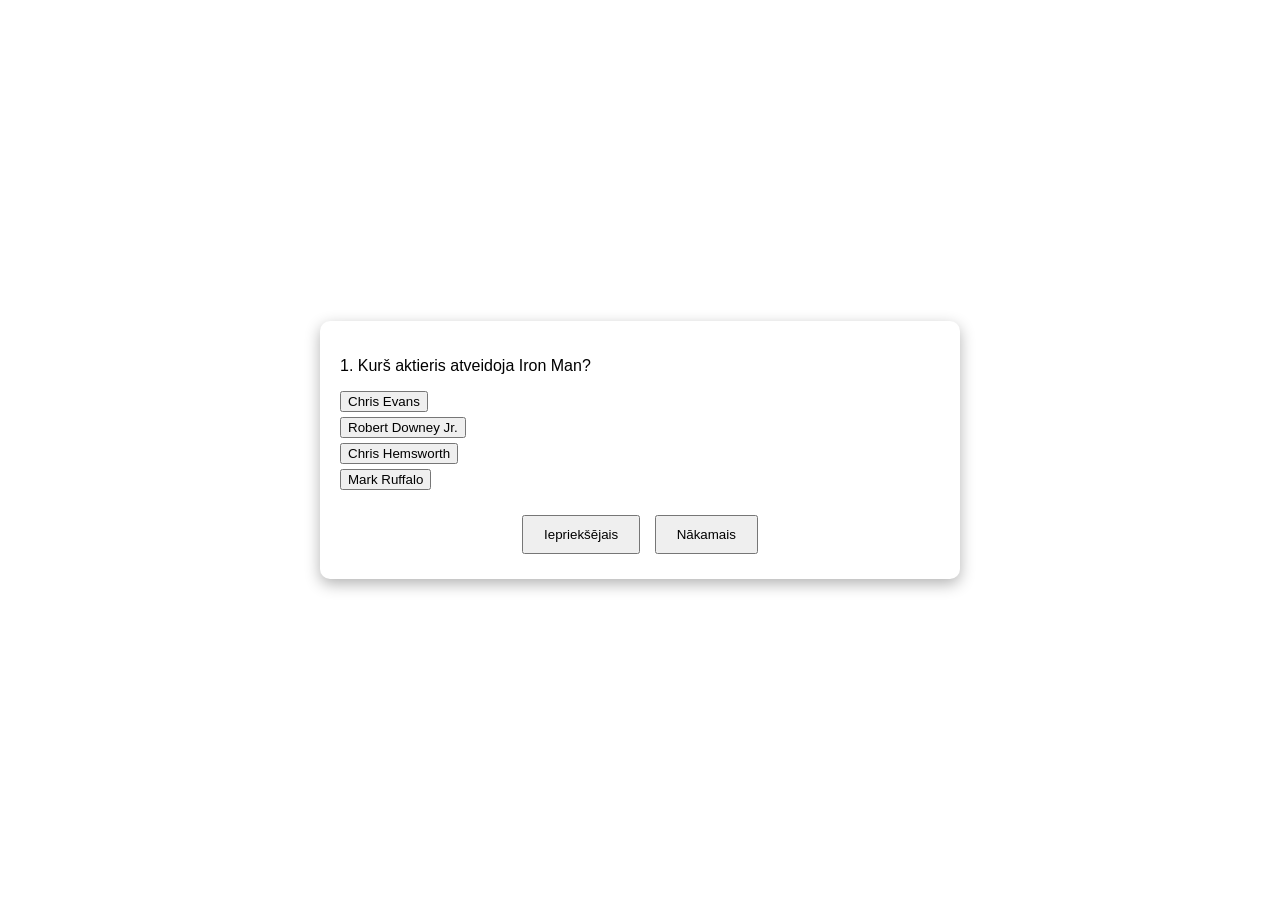
==== test.html @ f06fe5a6 "main" ====
<!DOCTYPE html>
<html lang="lv">
<head>
  <meta charset="UTF-8">
  <meta name="viewport" content="width=device-width, initial-scale=1.0">
  <title>Popkultūras tests</title>
  <style>
    body {
      margin: 0;
      font-family: sans-serif;
      background: url('geometry-background.png') center center / cover no-repeat;
      height: 100vh;
      display: flex;
      align-items: center;
      justify-content: center;
    }
    .quiz-container {
      background: white;
      padding: 20px;
      border-radius: 10px;
      width: 600px;
      box-shadow: 0 5px 15px rgba(0,0,0,0.3);
    }
    .question {
      display: none;
    }
    .question.active {
      display: block;
    }
    .navigation {
      margin-top: 20px;
      text-align: center;
    }
    .navigation button {
      margin: 5px;
      padding: 10px 20px;
    }
    .options button {
      display: block;
      margin: 5px 0;
    }
    .drag-container, .drop-container {
      display: flex;
      gap: 10px;
      margin: 10px 0;
    }
    .drag-item, .drop-zone {
      padding: 10px;
      border: 1px solid #aaa;
      border-radius: 5px;
      background: #f0f0f0;
      cursor: grab;
    }
    .drop-zone {
      min-width: 100px;
      min-height: 30px;
    }
  </style>
</head>
<body>
  <div class="quiz-container">
    <div id="q0" class="question active">
      <p>1. Kurš aktieris atveidoja Iron Man?</p>
      <div class="options">
        <button>Chris Evans</button>
        <button>Robert Downey Jr.</button>
        <button>Chris Hemsworth</button>
        <button>Mark Ruffalo</button>
      </div>
    </div>

    <div id="q1" class="question">
      <p>2. Aizpildi dziesmas rindu: "We will, we will..."</p>
      <input type="text" placeholder="...">
    </div>

    <div id="q2" class="question">
      <p>3. Izvēlies pareizo gadu, kad iznāca filma "Titanic":</p>
      <select>
        <option>1995</option>
        <option>1997</option>
        <option>1999</option>
        <option>2001</option>
      </select>
    </div>

    <div id="q3" class="question">
      <p>4. Savieno dziesmu ar izpildītāju</p>
      <div class="drag-container">
        <div class="drag-item" draggable="true">Thriller</div>
        <div class="drag-item" draggable="true">Like a Prayer</div>
        <div class="drag-item" draggable="true">Shape of You</div>
      </div>
      <div class="drop-container">
        <div class="drop-zone" data-answer="Michael Jackson"></div>
        <div class="drop-zone" data-answer="Madonna"></div>
        <div class="drop-zone" data-answer="Ed Sheeran"></div>
      </div>
    </div>

    <!-- Вопросы q4 по q14 аналогично: чередуются типы вопросов -->

    <div class="navigation">
      <button onclick="prevQuestion()">Iepriekšējais</button>
      <button onclick="nextQuestion()">Nākamais</button>
    </div>
  </div>

  <script>
    let current = 0;
    const questions = document.querySelectorAll('.question');

    function showQuestion(index) {
      questions.forEach((q, i) => q.classList.toggle('active', i === index));
    }

    function nextQuestion() {
      if (current < questions.length - 1) {
        current++;
        showQuestion(current);
      }
    }

    function prevQuestion() {
      if (current > 0) {
        current--;
        showQuestion(current);
      }
    }

    // Drag & Drop logic (basic)
    const draggables = document.querySelectorAll('.drag-item');
    const dropzones = document.querySelectorAll('.drop-zone');

    draggables.forEach(item => {
      item.addEventListener('dragstart', e => {
        e.dataTransfer.setData('text/plain', item.textContent);
      });
    });

    dropzones.forEach(zone => {
      zone.addEventListener('dragover', e => e.preventDefault());
      zone.addEventListener('drop', e => {
        e.preventDefault();
        const data = e.dataTransfer.getData('text/plain');
        zone.textContent = data;
      });
    });
  </script>
</body>
</html>
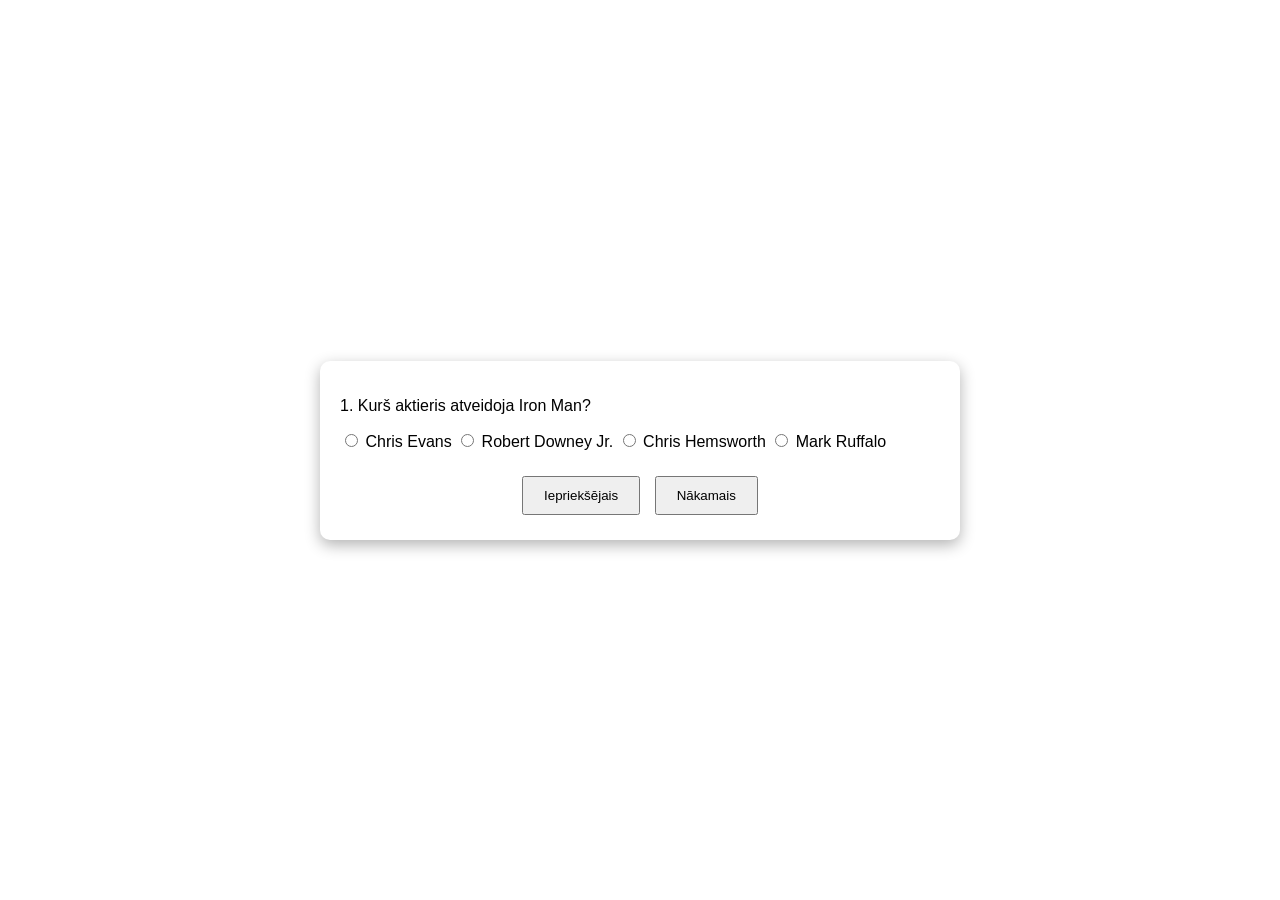
==== commit 347586a5: "checkbox" ====
--- a/test.html
+++ b/test.html
@@ -62,10 +62,10 @@
     <div id="q0" class="question active">
       <p>1. Kurš aktieris atveidoja Iron Man?</p>
       <div class="options">
-        <button>Chris Evans</button>
-        <button>Robert Downey Jr.</button>
-        <button>Chris Hemsworth</button>
-        <button>Mark Ruffalo</button>
+        <label><input type="radio" name="q0" value="evans"> Chris Evans</label>
+        <label><input type="radio" name="q0" value="downey"> Robert Downey Jr.</label>
+        <label><input type="radio" name="q0" value="hemsworth"> Chris Hemsworth</label>
+        <label><input type="radio" name="q0" value="ruffalo"> Mark Ruffalo</label>
       </div>
     </div>
 
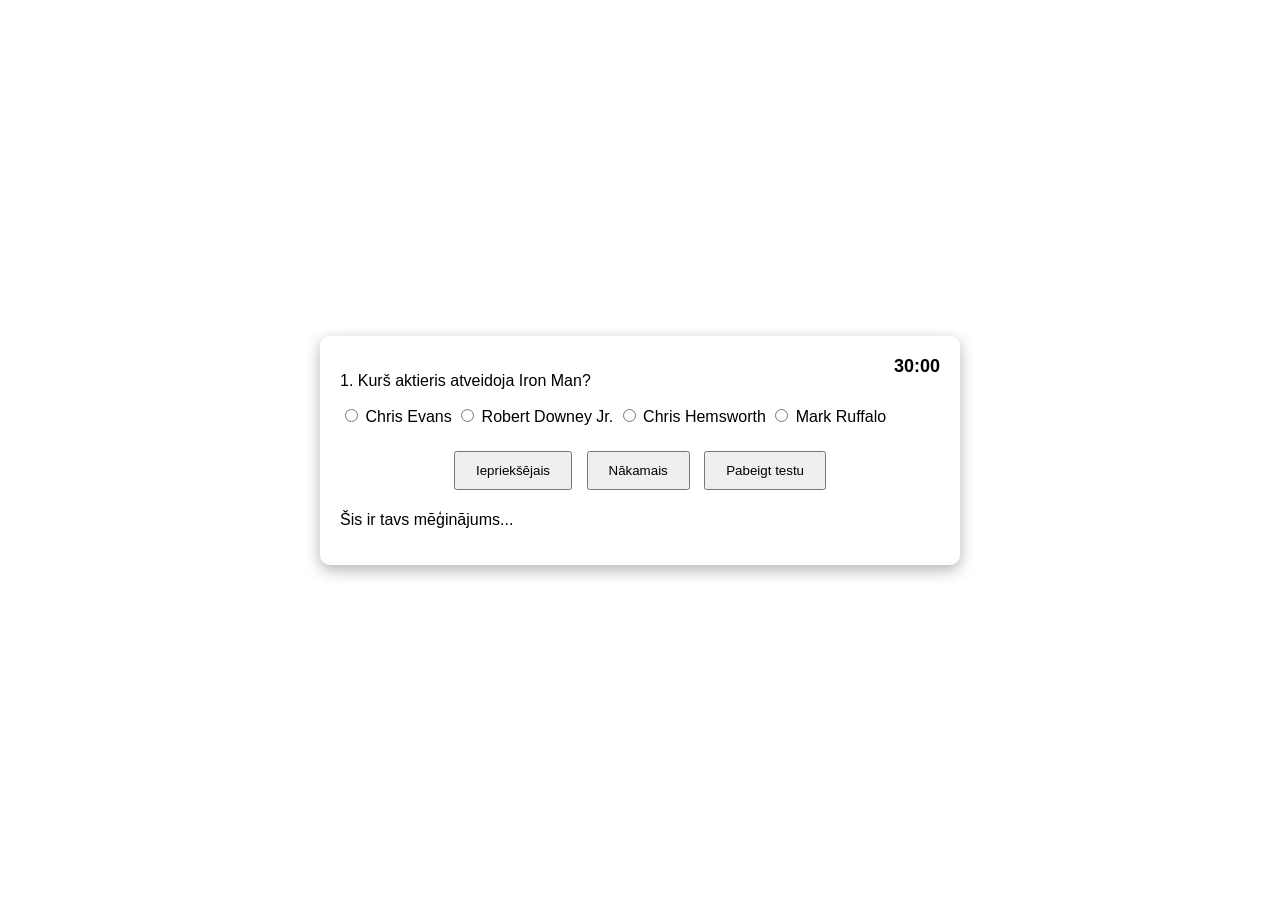
==== commit 193dc74b: "sss" ====
--- a/test.html
+++ b/test.html
@@ -55,10 +55,27 @@
       min-width: 100px;
       min-height: 30px;
     }
+    #timer {
+       float: right;
+      top: 10px;
+      right: 20px;
+      font-weight: bold;
+      font-size: 18px;
+    }
+    #result {
+      display: none;
+      font-size: 20px;
+      text-align: center;
+      margin-top: 20px;
+    }
+
   </style>
+  <script src="POP_Star_Micro.js"></script>
 </head>
 <body>
   <div class="quiz-container">
+    <div id="timer">30:00</div>
+
     <div id="q0" class="question active">
       <p>1. Kurš aktieris atveidoja Iron Man?</p>
       <div class="options">
@@ -98,12 +115,21 @@
       </div>
     </div>
 
-    <!-- Вопросы q4 по q14 аналогично: чередуются типы вопросов -->
-
     <div class="navigation">
       <button onclick="prevQuestion()">Iepriekšējais</button>
       <button onclick="nextQuestion()">Nākamais</button>
+      <button onclick="endTest()">Pabeigt testu</button>
     </div>
+
+    <div id="result">
+      <p>Tests ir pabeigts.</p>
+      <a href="POP_Star.html" class="navigation">
+        <button>Atgriezties uz sākumu</button>
+      </a>
+    </div>
+
+    <p id="attempts-counter">Šis ir tavs mēģinājums...</p>
+
   </div>
 
   <script>
@@ -128,7 +154,6 @@
       }
     }
 
-    // Drag & Drop logic (basic)
     const draggables = document.querySelectorAll('.drag-item');
     const dropzones = document.querySelectorAll('.drop-zone');
 
@@ -146,6 +171,29 @@
         zone.textContent = data;
       });
     });
+
+    // timer
+    let timeLeft = 30 * 60;
+    const timerEl = document.getElementById('timer');
+    const resultEl = document.getElementById('result');
+
+    const timerInterval = setInterval(() => {
+      const minutes = Math.floor(timeLeft / 60);
+      const seconds = timeLeft % 60;
+      timerEl.textContent = `${minutes}:${seconds.toString().padStart(2, '0')}`;
+      if (timeLeft <= 0) {
+        clearInterval(timerInterval);
+        endTest();
+      }
+      timeLeft--;
+    }, 1000);
+
+    function endTest() {
+      document.querySelectorAll('.question').forEach(q => q.style.display = 'none');
+      document.querySelector('.navigation').style.display = 'none';
+      resultEl.style.display = 'block';
+    }
+
   </script>
 </body>
 </html>
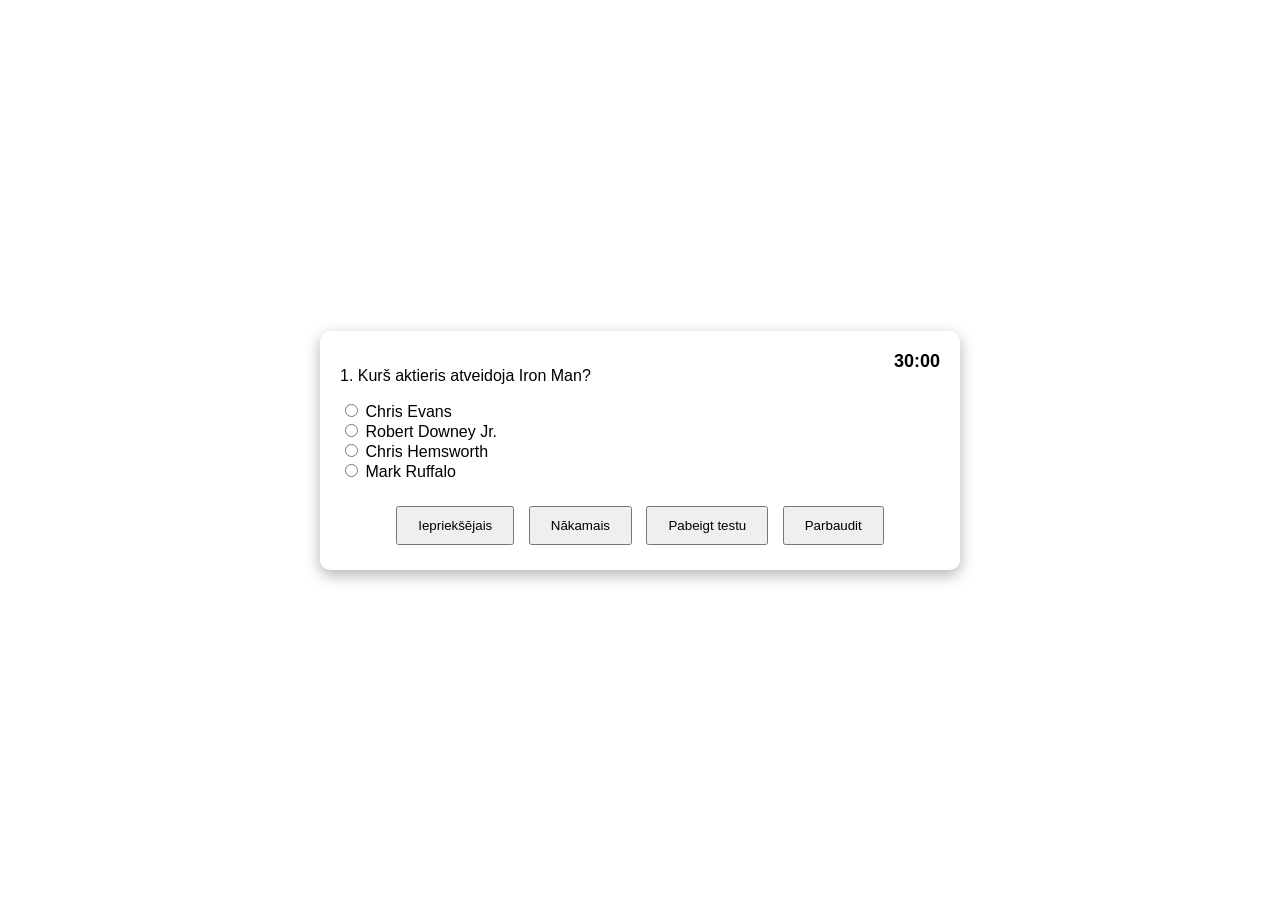
==== commit c3b9b390: "final_test" ====
--- a/test.html
+++ b/test.html
@@ -4,121 +4,20 @@
   <meta charset="UTF-8">
   <meta name="viewport" content="width=device-width, initial-scale=1.0">
   <title>Popkultūras tests</title>
-  <style>
-    body {
-      margin: 0;
-      font-family: sans-serif;
-      background: url('geometry-background.png') center center / cover no-repeat;
-      height: 100vh;
-      display: flex;
-      align-items: center;
-      justify-content: center;
-    }
-    .quiz-container {
-      background: white;
-      padding: 20px;
-      border-radius: 10px;
-      width: 600px;
-      box-shadow: 0 5px 15px rgba(0,0,0,0.3);
-    }
-    .question {
-      display: none;
-    }
-    .question.active {
-      display: block;
-    }
-    .navigation {
-      margin-top: 20px;
-      text-align: center;
-    }
-    .navigation button {
-      margin: 5px;
-      padding: 10px 20px;
-    }
-    .options button {
-      display: block;
-      margin: 5px 0;
-    }
-    .drag-container, .drop-container {
-      display: flex;
-      gap: 10px;
-      margin: 10px 0;
-    }
-    .drag-item, .drop-zone {
-      padding: 10px;
-      border: 1px solid #aaa;
-      border-radius: 5px;
-      background: #f0f0f0;
-      cursor: grab;
-    }
-    .drop-zone {
-      min-width: 100px;
-      min-height: 30px;
-    }
-    #timer {
-       float: right;
-      top: 10px;
-      right: 20px;
-      font-weight: bold;
-      font-size: 18px;
-    }
-    #result {
-      display: none;
-      font-size: 20px;
-      text-align: center;
-      margin-top: 20px;
-    }
+  <link rel="stylesheet" href="test_look.css">
+</head>
 
-  </style>
-  <script src="POP_Star_Micro.js"></script>
-</head>
 <body>
   <div class="quiz-container">
     <div id="timer">30:00</div>
 
-    <div id="q0" class="question active">
-      <p>1. Kurš aktieris atveidoja Iron Man?</p>
-      <div class="options">
-        <label><input type="radio" name="q0" value="evans"> Chris Evans</label>
-        <label><input type="radio" name="q0" value="downey"> Robert Downey Jr.</label>
-        <label><input type="radio" name="q0" value="hemsworth"> Chris Hemsworth</label>
-        <label><input type="radio" name="q0" value="ruffalo"> Mark Ruffalo</label>
-      </div>
-    </div>
-
-    <div id="q1" class="question">
-      <p>2. Aizpildi dziesmas rindu: "We will, we will..."</p>
-      <input type="text" placeholder="...">
-    </div>
-
-    <div id="q2" class="question">
-      <p>3. Izvēlies pareizo gadu, kad iznāca filma "Titanic":</p>
-      <select>
-        <option>1995</option>
-        <option>1997</option>
-        <option>1999</option>
-        <option>2001</option>
-      </select>
-    </div>
-
-    <div id="q3" class="question">
-      <p>4. Savieno dziesmu ar izpildītāju</p>
-      <div class="drag-container">
-        <div class="drag-item" draggable="true">Thriller</div>
-        <div class="drag-item" draggable="true">Like a Prayer</div>
-        <div class="drag-item" draggable="true">Shape of You</div>
-      </div>
-      <div class="drop-container">
-        <div class="drop-zone" data-answer="Michael Jackson"></div>
-        <div class="drop-zone" data-answer="Madonna"></div>
-        <div class="drop-zone" data-answer="Ed Sheeran"></div>
-      </div>
-    </div>
+    <div id="quiz"></div>
 
     <div class="navigation">
       <button onclick="prevQuestion()">Iepriekšējais</button>
       <button onclick="nextQuestion()">Nākamais</button>
       <button onclick="endTest()">Pabeigt testu</button>
+      <button onclick="check()">Parbaudit</button>
     </div>
 
     <div id="result">
@@ -128,72 +27,11 @@
       </a>
     </div>
 
-    <p id="attempts-counter">Šis ir tavs mēģinājums...</p>
+    <!-- <p id="attempts-counter">Šis ir tavs mēģinājums...</p> -->
 
   </div>
 
-  <script>
-    let current = 0;
-    const questions = document.querySelectorAll('.question');
-
-    function showQuestion(index) {
-      questions.forEach((q, i) => q.classList.toggle('active', i === index));
-    }
-
-    function nextQuestion() {
-      if (current < questions.length - 1) {
-        current++;
-        showQuestion(current);
-      }
-    }
-
-    function prevQuestion() {
-      if (current > 0) {
-        current--;
-        showQuestion(current);
-      }
-    }
-
-    const draggables = document.querySelectorAll('.drag-item');
-    const dropzones = document.querySelectorAll('.drop-zone');
-
-    draggables.forEach(item => {
-      item.addEventListener('dragstart', e => {
-        e.dataTransfer.setData('text/plain', item.textContent);
-      });
-    });
-
-    dropzones.forEach(zone => {
-      zone.addEventListener('dragover', e => e.preventDefault());
-      zone.addEventListener('drop', e => {
-        e.preventDefault();
-        const data = e.dataTransfer.getData('text/plain');
-        zone.textContent = data;
-      });
-    });
-
-    // timer
-    let timeLeft = 30 * 60;
-    const timerEl = document.getElementById('timer');
-    const resultEl = document.getElementById('result');
-
-    const timerInterval = setInterval(() => {
-      const minutes = Math.floor(timeLeft / 60);
-      const seconds = timeLeft % 60;
-      timerEl.textContent = `${minutes}:${seconds.toString().padStart(2, '0')}`;
-      if (timeLeft <= 0) {
-        clearInterval(timerInterval);
-        endTest();
-      }
-      timeLeft--;
-    }, 1000);
-
-    function endTest() {
-      document.querySelectorAll('.question').forEach(q => q.style.display = 'none');
-      document.querySelector('.navigation').style.display = 'none';
-      resultEl.style.display = 'block';
-    }
-
-  </script>
+  <script src="POP_Quest.js"></script>
+  <script src="POP_Star_Micro.js"></script>
 </body>
 </html>
--- a/test_look.css
+++ b/test_look.css
@@ -0,0 +1,86 @@
+    body {
+      margin: 0;
+      font-family: sans-serif;
+      /* background: url('geometry-background.png') center center / cover no-repeat; */
+      height: 100vh;
+      display: flex;
+      align-items: center;
+      justify-content: center;
+    }
+    .quiz-container {
+      background: white;
+      padding: 20px;
+      border-radius: 10px;
+      width: 600px;
+      box-shadow: 0 5px 15px rgba(0,0,0,0.3);
+    }
+    .question {
+      display: none;
+    }
+    .question.active {
+      display: block;
+    }
+    .navigation {
+      margin-top: 20px;
+      text-align: center;
+    }
+    .navigation button {
+      margin: 5px;
+      padding: 10px 20px;
+    }
+    .options button {
+      display: block;
+      margin: 5px 0;
+    }
+    .drag-container, .drop-container {
+      display: flex;
+      gap: 10px;
+      margin: 10px 0;
+    }
+    .drag-item, .drop-zone {
+      padding: 10px;
+      border: 1px solid #aaa;
+      border-radius: 5px;
+      background: #f0f0f0;
+      cursor: grab;
+    }
+    .drop-zone {
+      min-width: 100px;
+      min-height: 30px;
+    }
+    #timer {
+       float: right;
+      top: 10px;
+      right: 20px;
+      font-weight: bold;
+      font-size: 18px;
+    }
+    #result {
+      display: none;
+      font-size: 20px;
+      text-align: center;
+      margin-top: 20px;
+    }
+
+    .question {
+  display: none;
+}
+
+.question.active {
+  display: block;
+}
+
+.drop-zone {
+  min-height: 50px;
+  border: 2px dashed #aaa;
+  padding: 10px;
+  margin: 10px 0;
+}
+
+.drag-item {
+  display: inline-block;
+  background: #ddd;
+  padding: 5px 10px;
+  margin: 5px;
+  cursor: grab;
+}
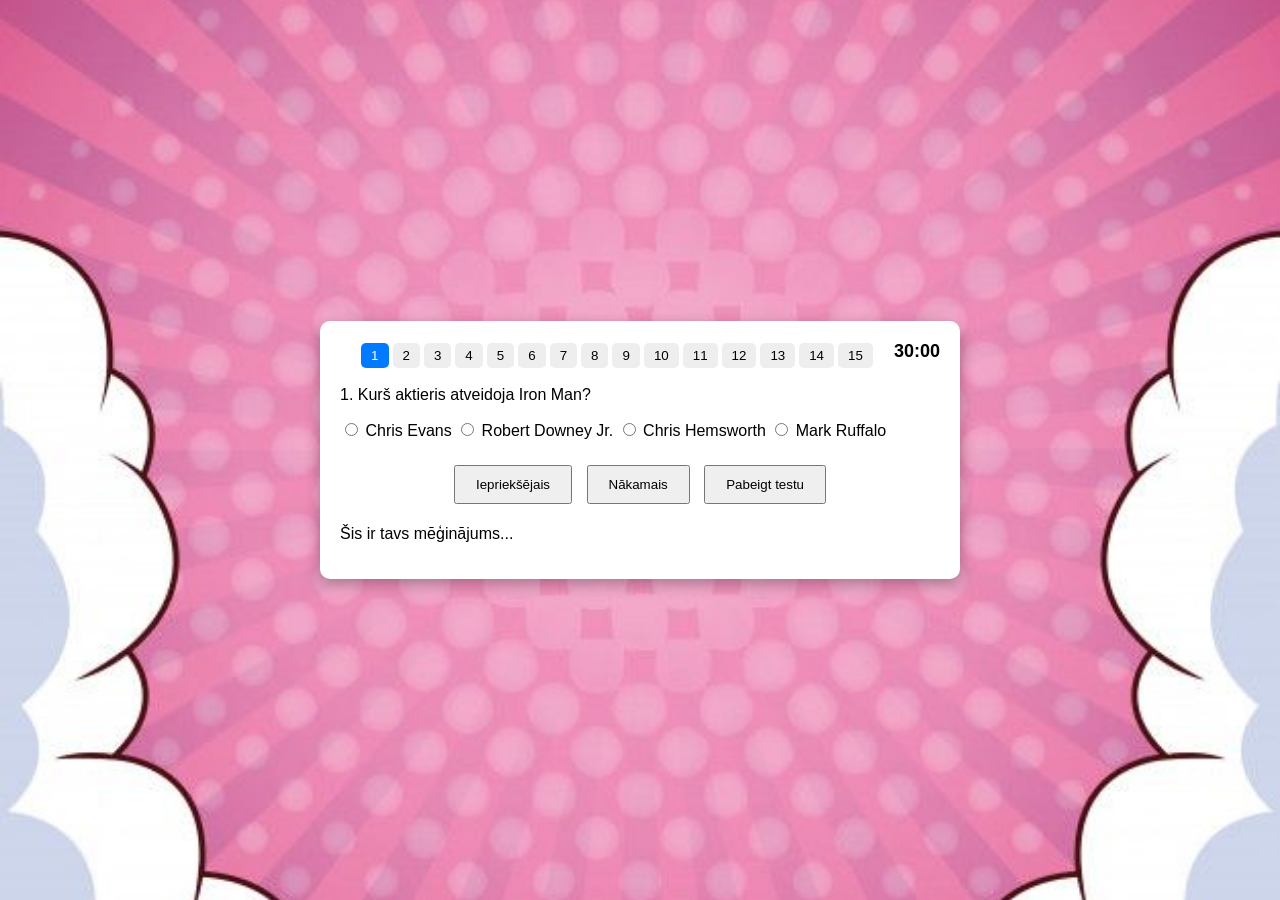
==== commit c7858f3a: "final" ====
--- a/test.html
+++ b/test.html
@@ -4,20 +4,198 @@
   <meta charset="UTF-8">
   <meta name="viewport" content="width=device-width, initial-scale=1.0">
   <title>Popkultūras tests</title>
-  <link rel="stylesheet" href="test_look.css">
+  <link rel="stylesheet" href="styles/test_style.css">
+  
 </head>
-
 <body>
   <div class="quiz-container">
     <div id="timer">30:00</div>
-
-    <div id="quiz"></div>
+    <div class="question-nav" id="questionNav"></div>
+
+    <div id="q0" class="question active">
+      <p>1. Kurš aktieris atveidoja Iron Man?</p>
+      <div class="options">
+        <label><input type="radio" name="q0" value="evans"> Chris Evans</label>
+        <label><input type="radio" name="q0" value="downey"> Robert Downey Jr.</label>
+        <label><input type="radio" name="q0" value="hemsworth"> Chris Hemsworth</label>
+        <label><input type="radio" name="q0" value="ruffalo"> Mark Ruffalo</label>
+      </div>
+    </div>
+
+    <div id="q1" class="question">
+      <p>2. Aizpildi dziesmas rindu: "We will, we will..."</p>
+      <input type="text" placeholder="...">
+    </div>
+
+    <div id="q2" class="question">
+      <p>3. Izvēlies pareizo gadu, kad iznāca filma "Titanic":</p>
+      <select>
+        <option>1995</option>
+        <option>1997</option>
+        <option>1999</option>
+        <option>2001</option>
+      </select>
+    </div>
+
+    <div id="q3" class="question">
+      <p>4. Savieno dziesmu ar izpildītāju</p>
+      <div class="drag-container">
+        <div class="drag-item" draggable="true">Thriller</div>
+        <div class="drag-item" draggable="true">Like a Prayer</div>
+        <div class="drag-item" draggable="true">Shape of You</div>
+      </div>
+      <div class="drop-container">
+      <div>
+
+        <div>Michael Jackson</div>
+        <div class="drop-zone" data-answer="Michael Jackson"></div>
+      </div>
+        <div>
+          <div style="align-items: center;">Madonna</div>
+          <div class="drop-zone" data-answer="Madonna"></div>
+        </div>
+        <div>
+          <div>Ed Sheeran</div>
+          <div class="drop-zone" data-answer="Ed Sheeran"></div>
+        </div>
+        
+      </div>
+    </div>
+
+    <div id="q4" class="question">
+      <p>5. Izvēlies latviešu popgrupas:</p>
+      <div class="options">
+        <label><input type="checkbox" value="Fabrika"> Fabrika</label><br>
+        <label><input type="checkbox" value="Mad Show Boys"> Mad Show Boys</label><br>
+        <label><input type="checkbox" value="Linas and Simona"> Linas and Simona</label><br>
+        <label><input type="checkbox" value="Pinboys"> Pinboys</label><br>
+        <label><input type="checkbox" value="The Hobos"> The Hobos</label><br>
+        <label><input type="checkbox" value="Pirates of the Sea"> Pirates of the Sea</label><br>
+        <label><input type="checkbox" value="The Beach Boys"> The Beach Boys</label><br>
+        <label><input type="checkbox" value="Star Pilots"> Star Pilots</label>
+      </div>
+    </div>
+
+    <div id="q5" class="question">
+      <p>6. Kurā gadā Latvija uzvarēja Eirovīzijā?</p>
+      <div class="options">
+        <label><input type="radio" name="q5" value="2000"> 2000</label><br>
+        <label><input type="radio" name="q5" value="2002"> 2002</label><br>
+        <label><input type="radio" name="q5" value="2005"> 2005</label><br>
+        <label><input type="radio" name="q5" value="2014"> 2014</label>
+      </div>
+    </div>
+
+    <div id="q6" class="question">
+      <p>7. Kurai dziesmai ir vislielākais atskaņojumu skaits Spotify 2025. gada maijā?</p>
+      <div class="options">
+        <label><input type="radio" name="q6" value="Shape of You"> “Shape of You” – Ed Sheeran</label><br>
+        <label><input type="radio" name="q6" value="As It Was"> “As It Was” – Harry Styles </label><br>
+        <label><input type="radio" name="q6" value="Believer"> “Believer” – Imagine Dragons</label><br>
+        <label><input type="radio" name="q6" value="Blinding Lights"> “Blinding Lights” – The Weeknd</label>
+      </div>
+    </div>
+
+    <div id="q7" class="question">
+      <p>8. Līgo svētkiem ir arī cits nosaukums: “Zāļu diena”.</p>
+      <div class="options">
+        <label><input type="radio" name="q7" value="true"> Patiess</label><br>
+        <label><input type="radio" name="q7" value="false"> Aplams</label>
+      </div>
+    </div>
+
+    <div id="q8" class="question">
+      <p>9. Kuram mūzikas izpildītājam pieder šis albums?</p>
+       <div style="display: flex; flex-direction: column; align-items: center;">
+        <div>
+          <img src="assets/album.png" alt="Albuma vāks" style="max-width: 100%; border-radius: 10px; margin: 10px 0;">
+        </div>
+         <input style="width: 49%;" type="text" id="q8input" placeholder="Ieraksti vārdu...">
+       </div>
+    </div>
+
+    <div id="q9" class="question">
+      <p>10. Kāds ir īstais galvenā varoņa vārds filmā “Bēgšana no Šoušenkas”?</p>
+      <div class="options">
+        <label><input type="radio" name="q9" value="Samuels Nortons"> Samuels Nortons</label><br>
+        <label><input type="radio" name="q9" value="Endijs Defrēns"> Endijs Defrēns</label><br>
+        <label><input type="radio" name="q9" value="Rendels Stīvenss"> Rendels Stīvenss</label><br>
+        <label><input type="radio" name="q9" value="Bairons Hedlijs"> Bairons Hedlijs</label>
+      </div>
+    </div>
+
+    <div id="q10" class="question">
+      <p>11. Kuriem žanriem pieder šīs filmas? (Vienu filmu katrā žanrā)</p>
+      <div class="drag-container">
+        <div class="drag-item" draggable="true">Pirmsākums</div>
+        <div class="drag-item" draggable="true">Paģiras</div>
+        <div class="drag-item" draggable="true">Platforma</div>
+        <div class="drag-item" draggable="true">Spiegu spēle</div>
+      </div>
+      <div class="drop-container">
+        <div>
+          <div>Zinātniskā fantastika</div>
+          <div class="drop-zone" data-answer="Zinātniskā fantastika"></div>
+        </div>
+        <div>
+          <div>Komedija</div>
+          <div class="drop-zone" data-answer="Komedija"></div>
+        </div>
+        <div>
+          <div>Šausmas</div>
+          <div class="drop-zone" data-answer="Šausmas"></div>
+        </div>
+        <div>
+          <div>Trilleris</div>
+          <div class="drop-zone" data-answer="Trilleris"></div>
+        </div>
+      </div>
+    </div>
+
+    <div id="q11" class="question">
+      <p>12. Kurš mūziķis ir pazīstams ar albumu “After Hours”?</p>
+      <div class="options">
+        <label><input type="radio" name="q11" value="The Weeknd"> The Weeknd</label><br>
+        <label><input type="radio" name="q11" value="Drake"> Drake</label><br>
+        <label><input type="radio" name="q11" value="Justin Bieber"> Justin Bieber</label><br>
+        <label><input type="radio" name="q11" value="Post Malone"> Post Malone</label>
+      </div>
+    </div>
+
+    <div id="q12" class="question">
+      <p>13. Kurš aktieris atveidoja Džeku filmā “Titanic”?</p>
+      <div class="options">
+        <label><input type="radio" name="q12" value="Leonardo DiCaprio"> Leonardo DiCaprio</label><br>
+        <label><input type="radio" name="q12" value="Brad Pitt"> Brad Pitt</label><br>
+        <label><input type="radio" name="q12" value="Tom Cruise"> Tom Cruise</label><br>
+        <label><input type="radio" name="q12" value="Matt Damon"> Matt Damon</label>
+      </div>
+    </div>
+
+    <div id="q13" class="question">
+      <p>14. Kura dziesma izpelnījās Grammy balvu 2023. gadā kā Gada dziesma (Song of the Year)?</p>
+      <div class="options">
+        <label><input type="radio" name="q13" value="Just Like That"> Just Like That</label><br>
+        <label><input type="radio" name="q13" value="About Damn Time"> About Damn Time</label><br>
+        <label><input type="radio" name="q13" value="As It Was"> As It Was</label><br>
+        <label><input type="radio" name="q13" value="Unholy"> Unholy</label>
+      </div>
+    </div>
+
+    <div id="q14" class="question">
+      <p>15. Kāds ir grupas “Queen” vokālista vārds?</p>
+      <div class="options">
+        <label><input type="radio" name="q14" value="Roger Taylor"> Roger Taylor</label><br>
+        <label><input type="radio" name="q14" value="Freddie Mercury"> Freddie Mercury</label><br>
+        <label><input type="radio" name="q14" value="Brian May"> Brian May</label><br>
+        <label><input type="radio" name="q14" value="John Deacon"> John Deacon</label>
+      </div>
+    </div>
 
     <div class="navigation">
       <button onclick="prevQuestion()">Iepriekšējais</button>
-      <button onclick="nextQuestion()">Nākamais</button>
+      <button id="nextQuest" onclick="nextQuestion()">Nākamais</button>
       <button onclick="endTest()">Pabeigt testu</button>
-      <button onclick="check()">Parbaudit</button>
     </div>
 
     <div id="result">
@@ -27,11 +205,11 @@
       </a>
     </div>
 
-    <!-- <p id="attempts-counter">Šis ir tavs mēģinājums...</p> -->
+    <p id="attempts-counter">Šis ir tavs mēģinājums...</p>
 
   </div>
 
-  <script src="POP_Quest.js"></script>
-  <script src="POP_Star_Micro.js"></script>
+  <script src="scripts/test_scripts.js"></script>
+
 </body>
-</html>
+</html>
--- a/styles/test_style.css
+++ b/styles/test_style.css
@@ -0,0 +1,84 @@
+    body {
+        margin: 0;
+        font-family: sans-serif;
+        background: url(../assets/fon.jpg) center center / cover no-repeat;
+        background-size: cover;
+        min-height: 100vh;
+        display: flex;
+        align-items: center;
+        justify-content: center;
+        background-attachment: fixed;;
+      }
+
+
+    .question-nav {
+      text-align: center;
+      margin-bottom: 15px;
+    }
+    .question-nav button {
+      margin: 2px;
+      padding: 5px 10px;
+      border: none;
+      background-color: #eee;
+      border-radius: 5px;
+      cursor: pointer;
+    }
+    .question-nav button.active {
+      background-color: #007BFF;
+      color: white;
+    }
+
+    .quiz-container {
+      background: white;
+      padding: 20px;
+      border-radius: 10px;
+      width: 600px;
+      box-shadow: 0 5px 15px rgba(0,0,0,0.3);
+    }
+    .question {
+      display: none;
+    }
+    .question.active {
+      display: block;
+    }
+    .navigation {
+      margin-top: 20px;
+      text-align: center;
+    }
+    .navigation button {
+      margin: 5px;
+      padding: 10px 20px;
+    }
+    .options button {
+      display: block;
+      margin: 5px 0;
+    }
+    .drag-container, .drop-container {
+      display: flex;
+      gap: 10px;
+      margin: 10px 0;
+    }
+    .drag-item, .drop-zone {
+      padding: 10px;
+      border: 1px solid #aaa;
+      border-radius: 5px;
+      background: #f0f0f0;
+      cursor: grab;
+    }
+    .drop-zone {
+      min-width: 100px;
+      min-height: 30px;
+    }
+    #timer {
+       float: right;
+      top: 10px;
+      right: 20px;
+      font-weight: bold;
+      font-size: 18px;
+    }
+    #result {
+      display: none;
+      font-size: 20px;
+      text-align: center;
+      margin-top: 20px;
+    }
